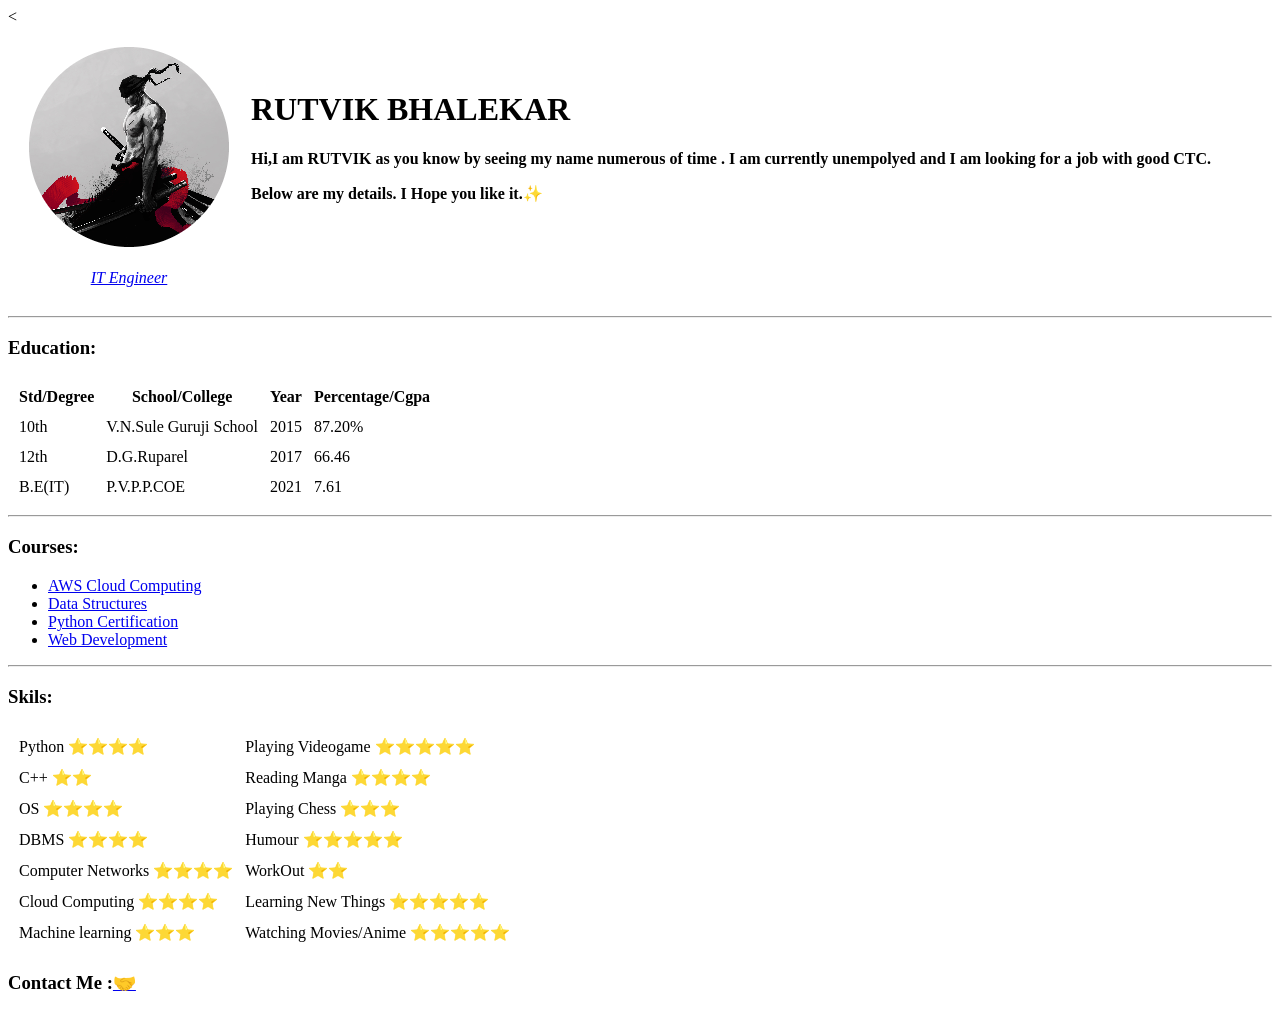
==== index.html @ c833c59a "Add files via upload" ====
<<!DOCTYPE html>
  <html lang="en" dir="ltr">

  <head>
    <meta charset="utf-8">
    <meta name="description" content="THIS IS THE RESUME OF RUTVIK SUNIL BHALEKAR">
    <meta http-equiv="refresh" content=>
    <title>👩‍💻RUTVIK RESUME</title>
  </head>
  <body>
    <table cellspacing="20">
      <tr>
        <td><img src="filename.jpg" alt="Photo of zoro">
        <td><h1>RUTVIK BHALEKAR</h1>
          <p><strong>Hi,I am RUTVIK as you know by seeing my name numerous of time . I am currently unempolyed and I am looking for a job with good CTC. </strong></p>
          <p><strong>Below are my details. I Hope you like it.✨</strong></p></td>
      </tr>
      <tr>
        <td><p style="text-align:center;"><em><a href=https://www.google.com/search?q=it+Engineer&rlz=1C1VDKB_enIN968IN968&oq=it+eniineer&aqs=chrome..69i57.4164j0j9&sourceid=chrome&ie=UTF-8>IT Engineer</a></em></p></td></td>
      </tr>
    </table>
    <hr>
    <h3>Education:</h3>
    <table cellspacing=10>
      <thead>
        <tr>
          <th>Std/Degree</th>
          <th>School/College</th>
          <th>Year</th>
          <th>Percentage/Cgpa</th>
        </tr>
      </thead>
      <tr>
        <td>10th</td>
        <td>V.N.Sule Guruji School</td>
        <td>2015</td>
        <td>87.20%</td>
      </tr>
      <tr>
        <td>12th</td>
        <td>D.G.Ruparel</td>
        <td>2017</td>
        <td>66.46</td>
      </tr>
      <tr>
        <td>B.E(IT)</td>
        <td>P.V.P.P.COE</td>
        <td>2021</td>
        <td>7.61</td>
      </tr>
    </table>
    <hr>
    <h3>Courses:</h3>
    <ul>
      <li><a href="https://www.google.com/search?q=aws&rlz=1C1VDKB_enIN968IN968&oq=aws+&aqs=chrome..69i57j69i61j69i65.740j0j15&sourceid=chrome&ie=UTF-8">AWS Cloud Computing</a></li>
      <li><a href="https://www.google.com/search?q=data+structeers&rlz=1C1VDKB_enIN968IN968&oq=data+structeers&aqs=chrome..69i57.5136j0j9&sourceid=chrome&ie=UTF-8">Data Structures</a></li>
      <li><a href="https://www.google.com/search?q=python&rlz=1C1VDKB_enIN968IN968&oq=python&aqs=chrome..69i57.3726j0j9&sourceid=chrome&ie=UTF-8">Python Certification</a></li>
      <li><a href="https://www.google.com/search?q=web+devlopment&rlz=1C1VDKB_enIN968IN968&oq=web+devlopment&aqs=chrome..69i57j69i60l2.7069j0j7&sourceid=chrome&ie=UTF-8">Web Development</a></li>
    </ul>
    <hr>
    <h3>Skils:</h3>
    <table cellspacing=10>
      <tr>
        <td>Python ⭐⭐⭐⭐</td>
        <td>Playing Videogame ⭐⭐⭐⭐⭐</td>
      </tr>
      <tr>
        <td>C++ ⭐⭐</td>
        <td>Reading Manga ⭐⭐⭐⭐</td>
      </tr>
      <tr>
        <td>OS ⭐⭐⭐⭐</td>
        <td>Playing Chess ⭐⭐⭐</td>
      </tr>
      <tr>
        <td>DBMS ⭐⭐⭐⭐</td>
        <td>Humour ⭐⭐⭐⭐⭐</td>
      </tr>
      <tr>
        <td>Computer Networks ⭐⭐⭐⭐</td>
        <td>WorkOut ⭐⭐</td>
      </tr>
      <tr>
        <td>Cloud Computing ⭐⭐⭐⭐</td>
        <td>Learning New Things ⭐⭐⭐⭐⭐</td>
      </tr>
      <tr>
        <td>Machine learning ⭐⭐⭐</td>
        <td>Watching Movies/Anime ⭐⭐⭐⭐⭐</td>
      </tr>
    </table>
    <h3>Contact Me :<a href="Contacts.html">🤝</a></h3>
  </body>

  </html>
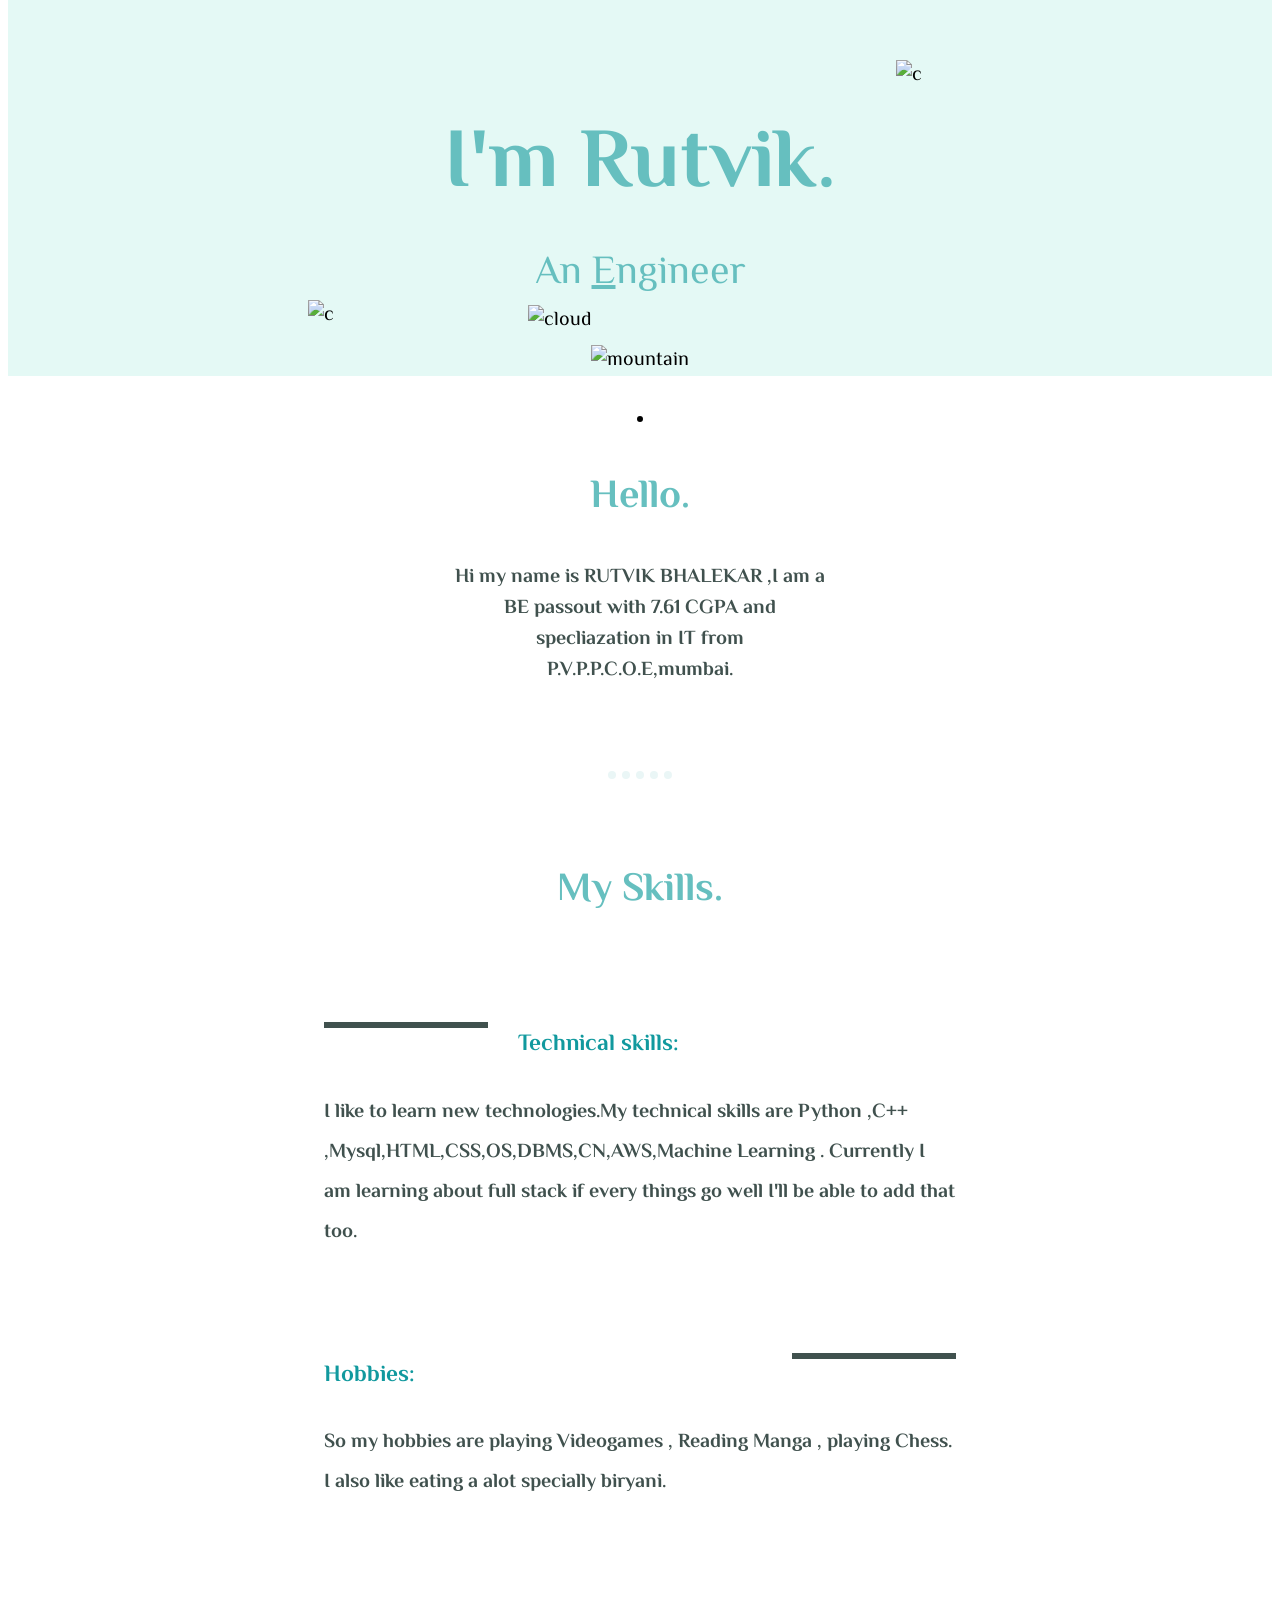
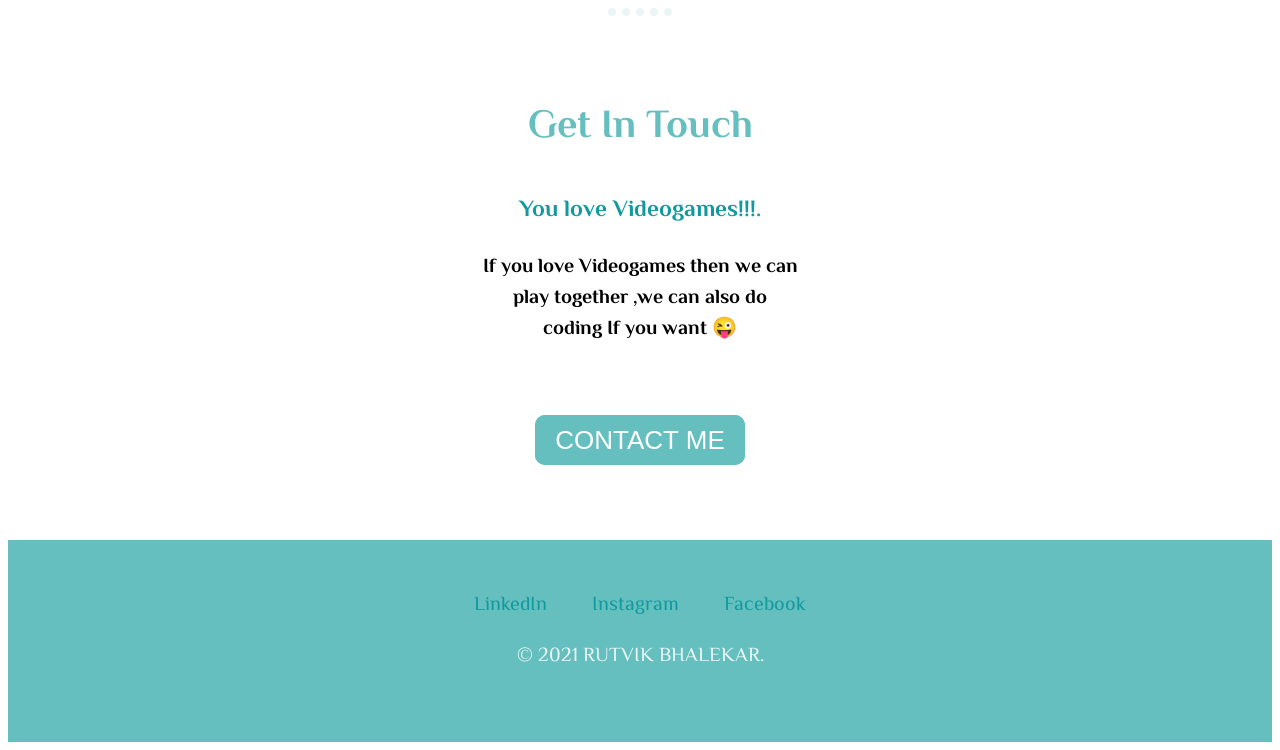
==== commit 8b53c2ca: "Add files via upload" ====
--- a/index.html
+++ b/index.html
@@ -1,95 +1,62 @@
-<<!DOCTYPE html>
-  <html lang="en" dir="ltr">
+<!DOCTYPE html>
+<html lang="en" dir="ltr">
 
-  <head>
-    <meta charset="utf-8">
-    <meta name="description" content="THIS IS THE RESUME OF RUTVIK SUNIL BHALEKAR">
-    <meta http-equiv="refresh" content=>
-    <title>👩‍💻RUTVIK RESUME</title>
-  </head>
-  <body>
-    <table cellspacing="20">
-      <tr>
-        <td><img src="filename.jpg" alt="Photo of zoro">
-        <td><h1>RUTVIK BHALEKAR</h1>
-          <p><strong>Hi,I am RUTVIK as you know by seeing my name numerous of time . I am currently unempolyed and I am looking for a job with good CTC. </strong></p>
-          <p><strong>Below are my details. I Hope you like it.✨</strong></p></td>
-      </tr>
-      <tr>
-        <td><p style="text-align:center;"><em><a href=https://www.google.com/search?q=it+Engineer&rlz=1C1VDKB_enIN968IN968&oq=it+eniineer&aqs=chrome..69i57.4164j0j9&sourceid=chrome&ie=UTF-8>IT Engineer</a></em></p></td></td>
-      </tr>
-    </table>
-    <hr>
-    <h3>Education:</h3>
-    <table cellspacing=10>
-      <thead>
-        <tr>
-          <th>Std/Degree</th>
-          <th>School/College</th>
-          <th>Year</th>
-          <th>Percentage/Cgpa</th>
-        </tr>
-      </thead>
-      <tr>
-        <td>10th</td>
-        <td>V.N.Sule Guruji School</td>
-        <td>2015</td>
-        <td>87.20%</td>
-      </tr>
-      <tr>
-        <td>12th</td>
-        <td>D.G.Ruparel</td>
-        <td>2017</td>
-        <td>66.46</td>
-      </tr>
-      <tr>
-        <td>B.E(IT)</td>
-        <td>P.V.P.P.COE</td>
-        <td>2021</td>
-        <td>7.61</td>
-      </tr>
-    </table>
-    <hr>
-    <h3>Courses:</h3>
-    <ul>
-      <li><a href="https://www.google.com/search?q=aws&rlz=1C1VDKB_enIN968IN968&oq=aws+&aqs=chrome..69i57j69i61j69i65.740j0j15&sourceid=chrome&ie=UTF-8">AWS Cloud Computing</a></li>
-      <li><a href="https://www.google.com/search?q=data+structeers&rlz=1C1VDKB_enIN968IN968&oq=data+structeers&aqs=chrome..69i57.5136j0j9&sourceid=chrome&ie=UTF-8">Data Structures</a></li>
-      <li><a href="https://www.google.com/search?q=python&rlz=1C1VDKB_enIN968IN968&oq=python&aqs=chrome..69i57.3726j0j9&sourceid=chrome&ie=UTF-8">Python Certification</a></li>
-      <li><a href="https://www.google.com/search?q=web+devlopment&rlz=1C1VDKB_enIN968IN968&oq=web+devlopment&aqs=chrome..69i57j69i60l2.7069j0j7&sourceid=chrome&ie=UTF-8">Web Development</a></li>
-    </ul>
-    <hr>
-    <h3>Skils:</h3>
-    <table cellspacing=10>
-      <tr>
-        <td>Python ⭐⭐⭐⭐</td>
-        <td>Playing Videogame ⭐⭐⭐⭐⭐</td>
-      </tr>
-      <tr>
-        <td>C++ ⭐⭐</td>
-        <td>Reading Manga ⭐⭐⭐⭐</td>
-      </tr>
-      <tr>
-        <td>OS ⭐⭐⭐⭐</td>
-        <td>Playing Chess ⭐⭐⭐</td>
-      </tr>
-      <tr>
-        <td>DBMS ⭐⭐⭐⭐</td>
-        <td>Humour ⭐⭐⭐⭐⭐</td>
-      </tr>
-      <tr>
-        <td>Computer Networks ⭐⭐⭐⭐</td>
-        <td>WorkOut ⭐⭐</td>
-      </tr>
-      <tr>
-        <td>Cloud Computing ⭐⭐⭐⭐</td>
-        <td>Learning New Things ⭐⭐⭐⭐⭐</td>
-      </tr>
-      <tr>
-        <td>Machine learning ⭐⭐⭐</td>
-        <td>Watching Movies/Anime ⭐⭐⭐⭐⭐</td>
-      </tr>
-    </table>
-    <h3>Contact Me :<a href="Contacts.html">🤝</a></h3>
-  </body>
+<head>
+  <meta charset="utf-8">
+  <title>RUTVIK</title>
+  <link rel="stylesheet" href="styless.css">
+  <link rel="icon" href="favicon_created_by_logaster.ico">
+  <link rel="preconnect" href="https://fonts.googleapis.com">
+  <link rel="preconnect" href="https://fonts.gstatic.com" crossorigin>
+  <link href="https://fonts.googleapis.com/css2?family=El+Messiri&display=swap" rel="stylesheet">
+</head>
 
-  </html>
+<body>
+  <div class="top-container">
+    <img class="cloud1" src="i/cloud.png" alt="c">
+    <img class="moving-cloud" src="i\giphy.webp" alt="cloud" />
+    <h1 class="Tophead">I'm Rutvik.</h1>
+    <p class="Top-p">An <span>E</span>ngineer </p>
+    <img class="cloud2" src="i/cloud.png" alt="c">
+    <img src="i\mountain.png" alt="mountain">
+  </div>
+  <div class="middle-container">
+    <div class="profile">
+      <img class="photo" src="i/r.jpg" alt="">
+      <h2>Hello.</h2>
+      <p class="mid-p"><strong>Hi my name is RUTVIK BHALEKAR ,I am a BE passout with 7.61 CGPA and specliazation in IT from P.V.P.P.C.O.E,mumbai.</strong></p>
+    </div>
+    <hr class="hr">
+    <div class="skills">
+      <h2>My Skills.</h2>
+      <div class="skill-row">
+        <img class="Technical" src="i/200w.webp" alt="">
+        <h3>Technical skills:</h3>
+        <p class="passage"> <strong>I like to learn new technologies.My technical skills are Python ,C++ ,Mysql,HTML,CSS,OS,DBMS,CN,AWS,Machine Learning . Currently I am learning about full stack if every things go well I'll be able to add that too.</strong></p>
+      </div>
+      <div class="skill-row">
+        <img class="Hobbies" src="i/200w (1).webp" alt="">
+        <h3>Hobbies:</h3>
+        <p class="passage"><strong>So my hobbies are playing Videogames , Reading Manga , playing Chess. I also like eating a alot specially biryani.</strong></p>
+      </div>
+    </div>
+    <hr class="hr">
+    <div class="contact-me">
+      <h2>Get In Touch</h2>
+      <h3>You love Videogames!!!.</h3>
+      <p class="last-p"><strong>If you love Videogames then we can play together ,we can also do coding If you want 😜</strong></p>
+      <a class="btn" href="mailto:rutvikbhalekar700@gmail.com">CONTACT ME</a>
+    </div>
+  </div>
+
+
+  <div class="bottom-container">
+    <a class="footer-link" href="https://www.linkedin.com/in/rutvik-bhalekar-73376719a/">LinkedIn</a>
+    <a class="footer-link" href="https://www.instagram.com/rutvik________/">Instagram</a>
+    <a class="footer-link" href="https://www.facebook.com/rutvik.bhalekar.50">Facebook</a>
+    <p class="bottom-p">© 2021 RUTVIK BHALEKAR.</p>
+  </div>
+
+</body>
+
+</html>
--- a/styless.css
+++ b/styless.css
@@ -0,0 +1,155 @@
+body {
+  margin-top: 0;
+  text-align: center;
+  font-family: 'El Messiri', sans-serif;
+  font-size: 125%
+}
+
+.top-container {
+  background-color: #E4F9F5;
+  position: relative;
+  padding-top: 50PX;
+}
+
+.bottom-container {
+  background-color: #66BFBF;
+  padding-top: 50px;
+  padding-bottom: 50px;
+  margin-top: 80px;
+}
+
+.cloud1 {
+  position: absolute;
+  right: 350px;
+  top: 60px
+}
+
+.cloud2 {
+  position: absolute;
+  left: 300px;
+  top: 300px
+}
+
+.moving-cloud {
+  position: absolute;
+  bottom: 40px;
+  left: 520px;
+}
+
+.Tophead {
+  font-size: 5.26rem;
+  margin: 50px auto 0 auto;
+  color: #66BFBF;
+}
+
+.Top-p {
+  font-size: 2.5rem;
+  margin-top: 10px;
+  color: #66BFBF;
+  font-weight: normal;
+}
+
+.skill-row {
+  width: 50%;
+  margin: 100px auto;
+  text-align: left;
+  line-height: 2;
+  color: #40514E;
+}
+
+.Technical {
+  width: 25%;
+  background-color: #E4F9F5;
+  border: solid;
+  float: left;
+  margin-right: 30px
+}
+
+.Hobbies {
+  width: 25%;
+  background-color: #E4F9F5;
+  border: solid;
+  float: right;
+  margin-left: 30px
+}
+
+.photo {
+  border-radius: 100%;
+  border: solid;
+  margin: 40px 0 0 0
+}
+
+.mid-p {
+  color: #40514E;
+  width: 30%;
+  margin: auto;
+}
+
+.hr {
+  border-style: none;
+  border-bottom: 8px dotted;
+  border-bottom-color: #EAF6F6;
+  height: 5px;
+  width: 5%;
+  margin: 80px auto;
+}
+
+.passage {
+  text-align: left;
+}
+
+h2 {
+  color: #66BFBF;
+  font-size: 2.5rem
+}
+
+.btn {
+  background: #66BFBF;
+  background-image: -webkit-linear-gradient(top, #66BFBF, #66BFBf);
+  background-image: -moz-linear-gradient(top, #66BFBF, #66BFBf);
+  background-image: -ms-linear-gradient(top, #66BFBF, #66BFBf);
+  background-image: -o-linear-gradient(top, #66BFBF, #66BFBf);
+  background-image: linear-gradient(to bottom, #66BFBF, #66BFBf);
+  -webkit-border-radius: 10;
+  -moz-border-radius: 10;
+  border-radius: 10px;
+  font-family: Arial;
+  color: white;
+  font-size: 26px;
+  padding: 10px 20px 10px 20px;
+  text-decoration: none;
+  margin:100px
+}
+
+.btn:hover {
+  background: #11999E;
+  background-image: -webkit-linear-gradient(top, #11999E, #11999E);
+  background-image: -moz-linear-gradient(top, #11999E, #11999E);
+  background-image: -ms-linear-gradient(top, #11999E, #11999E);
+  background-image: -o-linear-gradient(top, #11999E, #11999E);
+  background-image: linear-gradient(to bottom, #11999E, #11999E);
+  text-decoration: none;
+}
+
+h3 {
+  color: #11999E
+}
+
+.footer-link {
+  color: #11999E;
+  margin: auto 20px;
+  text-decoration: none;
+}
+
+.footer-link:hover{color: white}
+span {
+  text-decoration: underline;
+}
+
+.bottom-p {
+  color: #EAF6F6
+}
+
+.last-p{width: 25%;
+  margin:auto;
+  margin-bottom: 80px;}
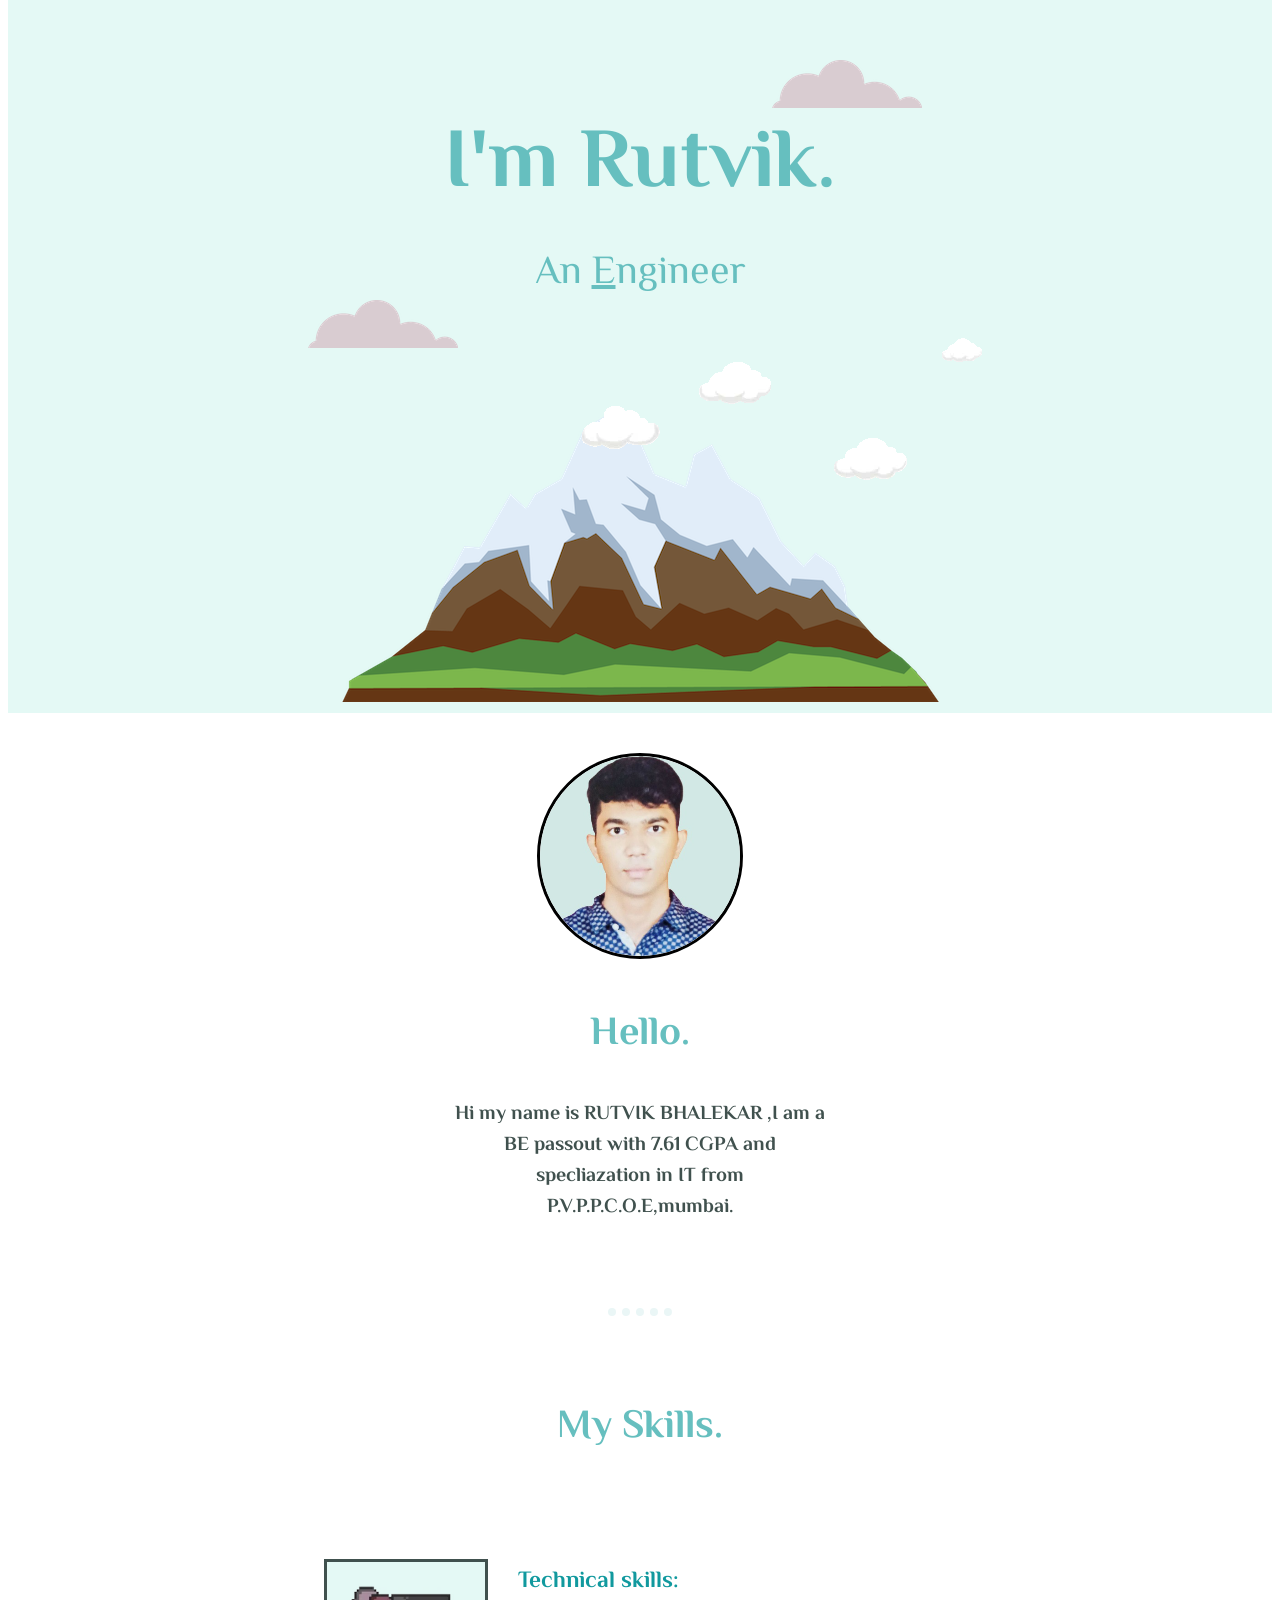
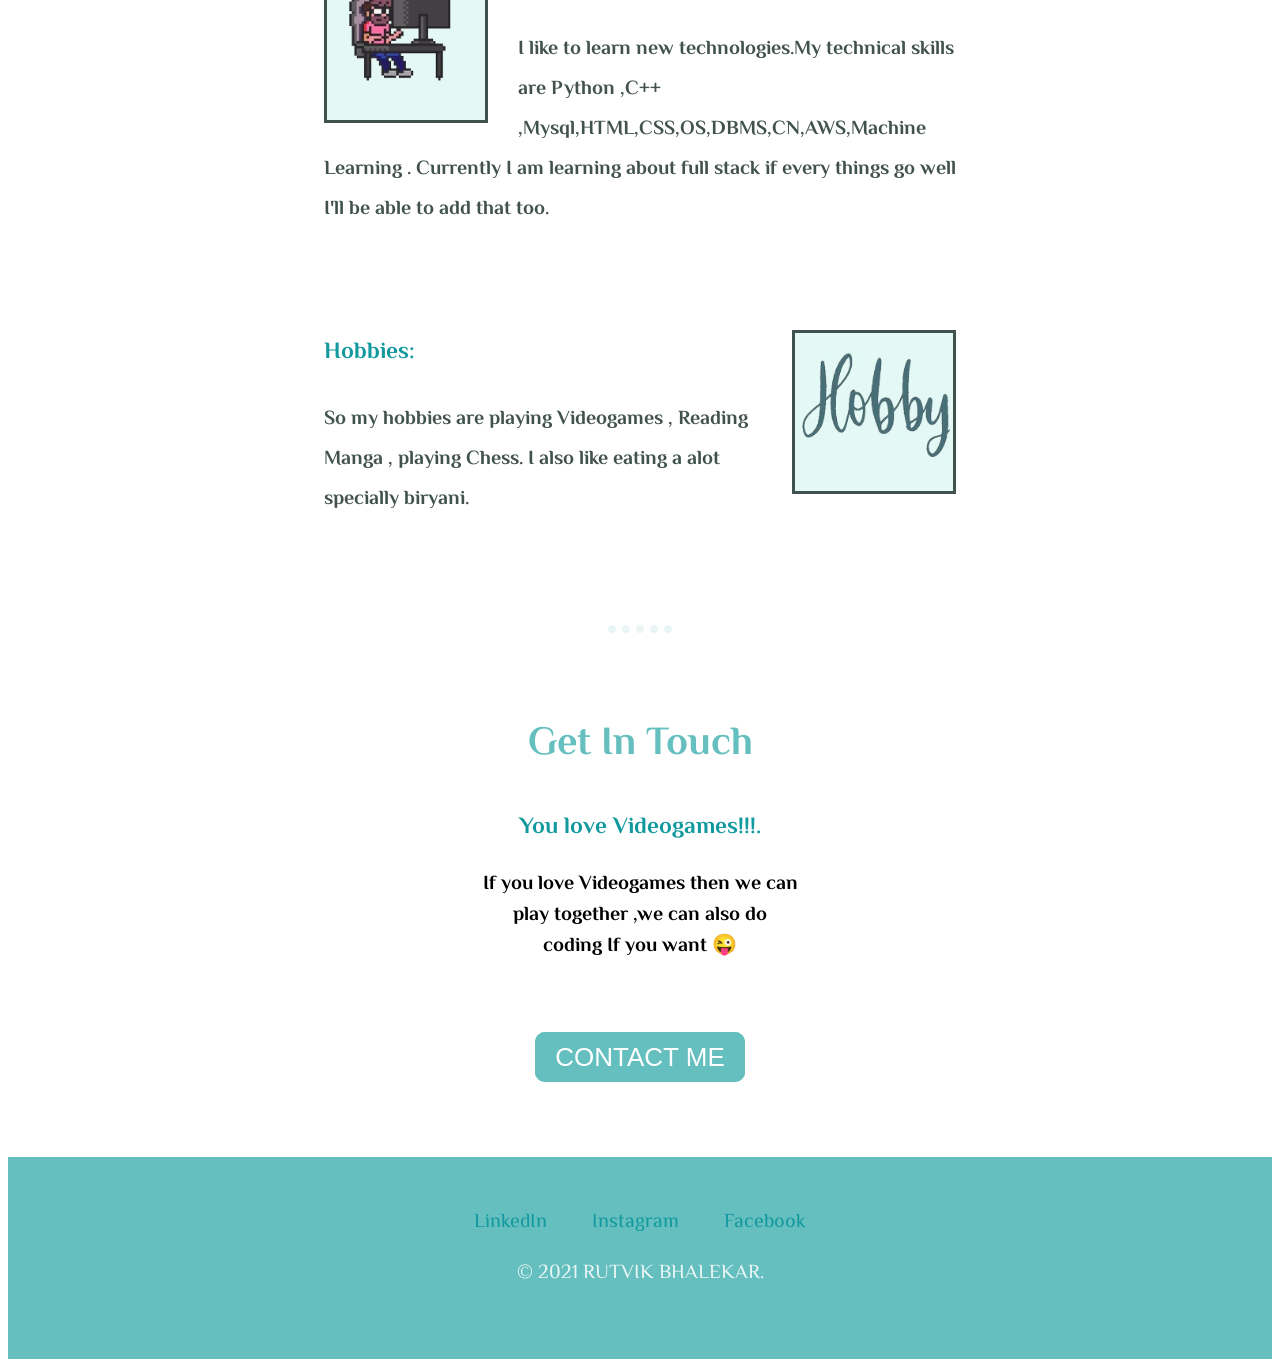
==== commit b97b0ff7: "Update index.html" ====
--- a/index.html
+++ b/index.html
@@ -13,16 +13,16 @@
 
 <body>
   <div class="top-container">
-    <img class="cloud1" src="i/cloud.png" alt="c">
-    <img class="moving-cloud" src="i\giphy.webp" alt="cloud" />
+    <img class="cloud1" src="cloud.png" alt="c">
+    <img class="moving-cloud" src="giphy.webp" alt="cloud" />
     <h1 class="Tophead">I'm Rutvik.</h1>
     <p class="Top-p">An <span>E</span>ngineer </p>
-    <img class="cloud2" src="i/cloud.png" alt="c">
-    <img src="i\mountain.png" alt="mountain">
+    <img class="cloud2" src="cloud.png" alt="c">
+    <img src="mountain.png" alt="mountain">
   </div>
   <div class="middle-container">
     <div class="profile">
-      <img class="photo" src="i/r.jpg" alt="">
+      <img class="photo" src="r.jpg" alt="">
       <h2>Hello.</h2>
       <p class="mid-p"><strong>Hi my name is RUTVIK BHALEKAR ,I am a BE passout with 7.61 CGPA and specliazation in IT from P.V.P.P.C.O.E,mumbai.</strong></p>
     </div>
@@ -30,12 +30,12 @@
     <div class="skills">
       <h2>My Skills.</h2>
       <div class="skill-row">
-        <img class="Technical" src="i/200w.webp" alt="">
+        <img class="Technical" src="200w.webp" alt="">
         <h3>Technical skills:</h3>
         <p class="passage"> <strong>I like to learn new technologies.My technical skills are Python ,C++ ,Mysql,HTML,CSS,OS,DBMS,CN,AWS,Machine Learning . Currently I am learning about full stack if every things go well I'll be able to add that too.</strong></p>
       </div>
       <div class="skill-row">
-        <img class="Hobbies" src="i/200w (1).webp" alt="">
+        <img class="Hobbies" src="200w (1).webp" alt="">
         <h3>Hobbies:</h3>
         <p class="passage"><strong>So my hobbies are playing Videogames , Reading Manga , playing Chess. I also like eating a alot specially biryani.</strong></p>
       </div>
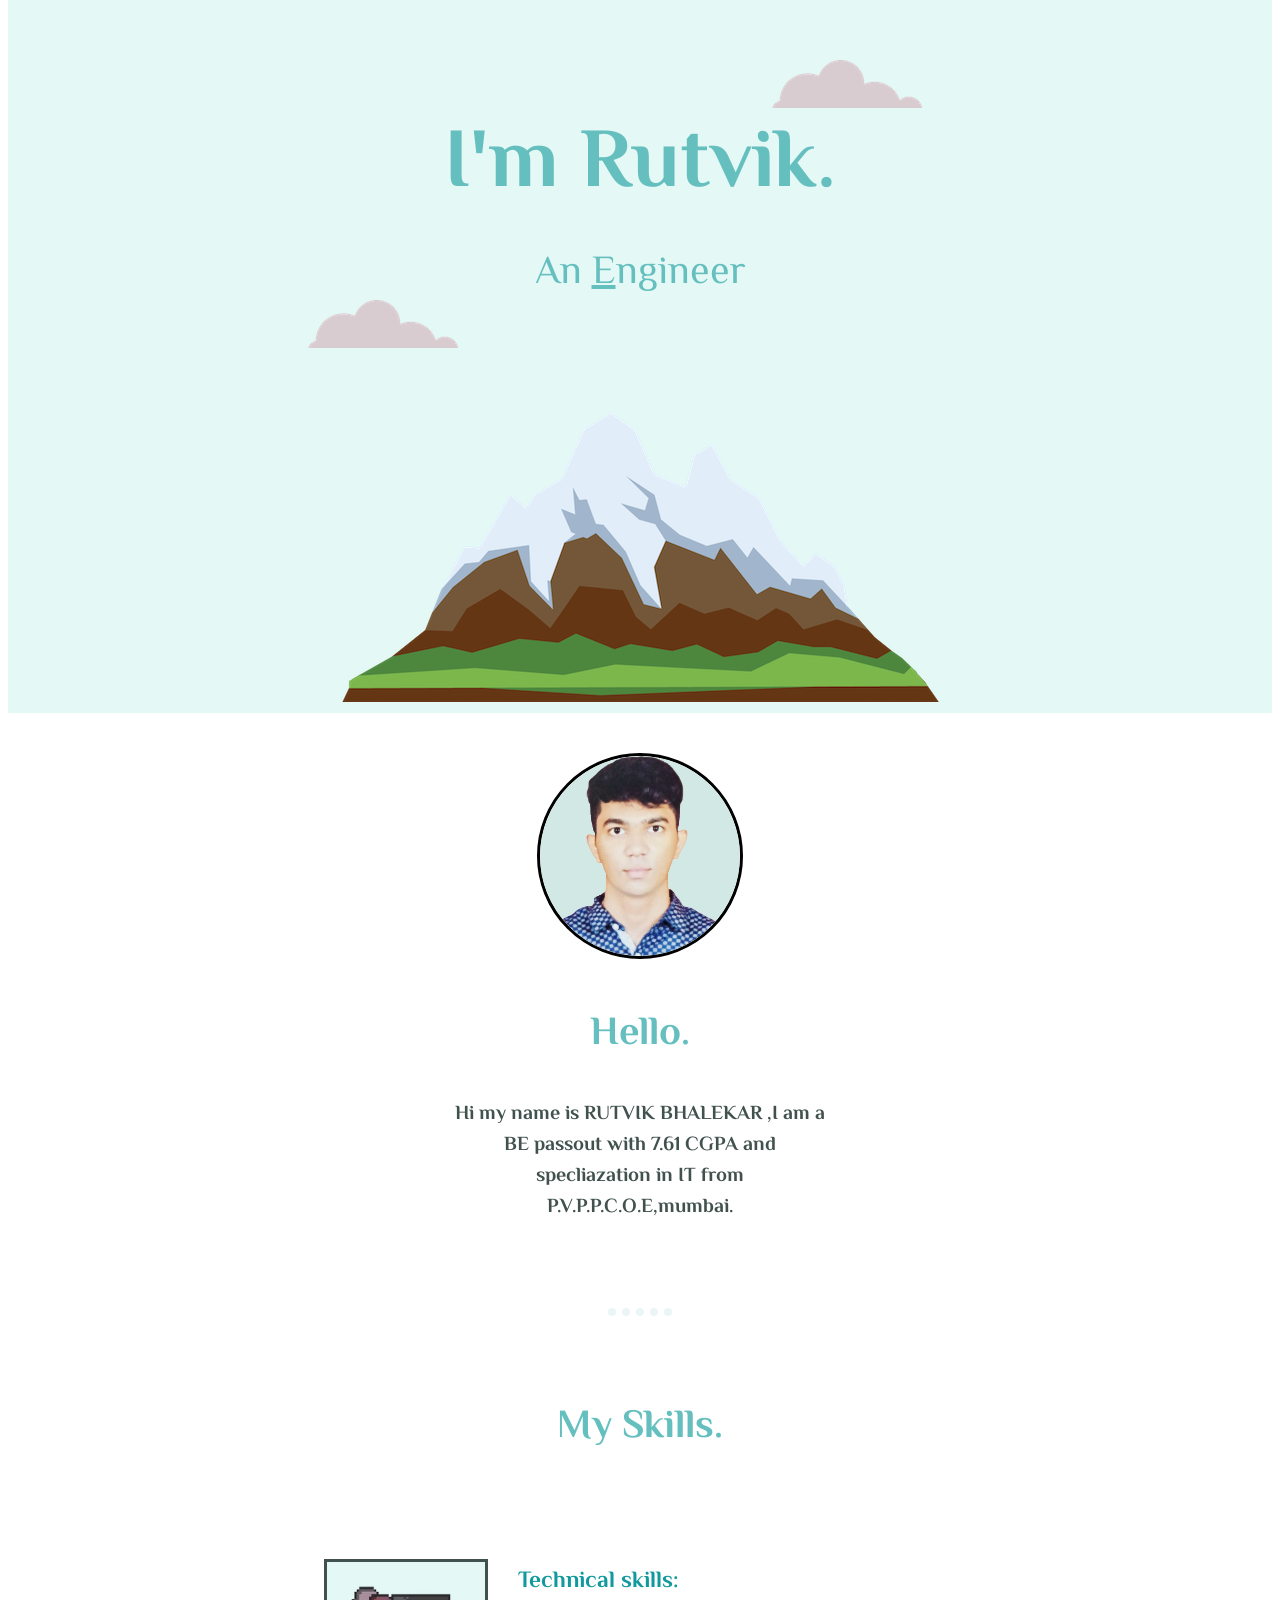
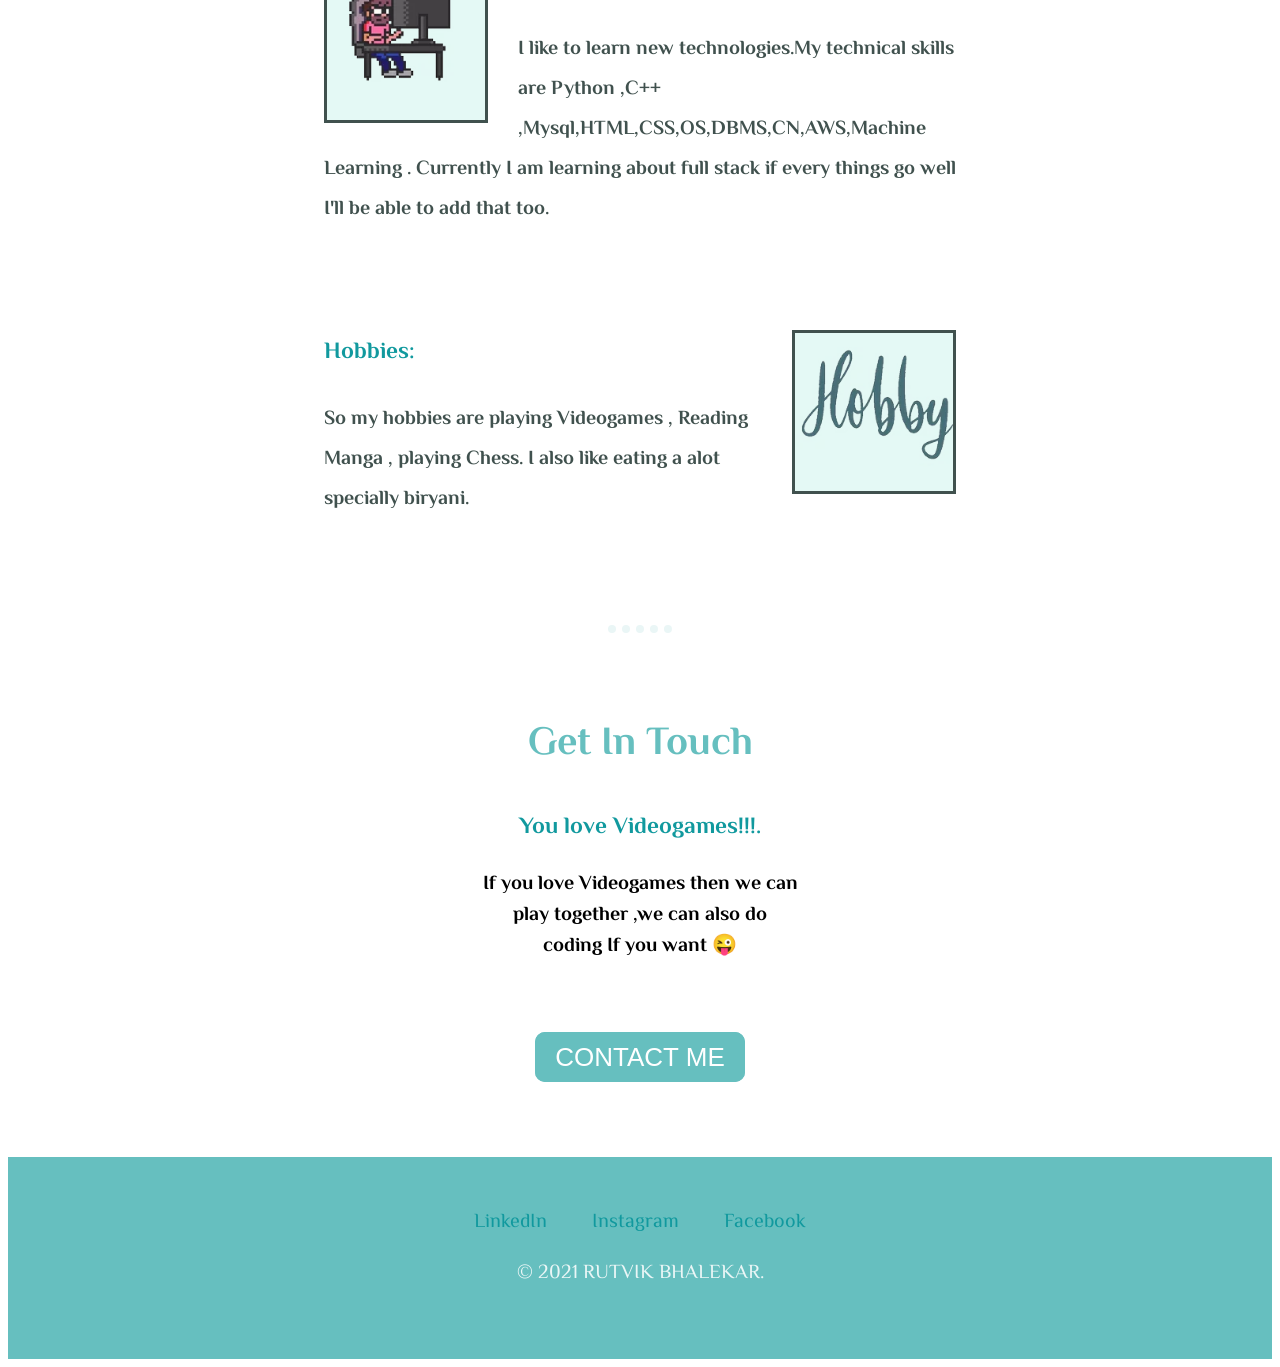
==== commit c01f6397: "Updated" ====
--- a/index.html
+++ b/index.html
@@ -14,7 +14,7 @@
 <body>
   <div class="top-container">
     <img class="cloud1" src="cloud.png" alt="c">
-    <img class="moving-cloud" src="giphy.webp" alt="cloud" />
+ 
     <h1 class="Tophead">I'm Rutvik.</h1>
     <p class="Top-p">An <span>E</span>ngineer </p>
     <img class="cloud2" src="cloud.png" alt="c">
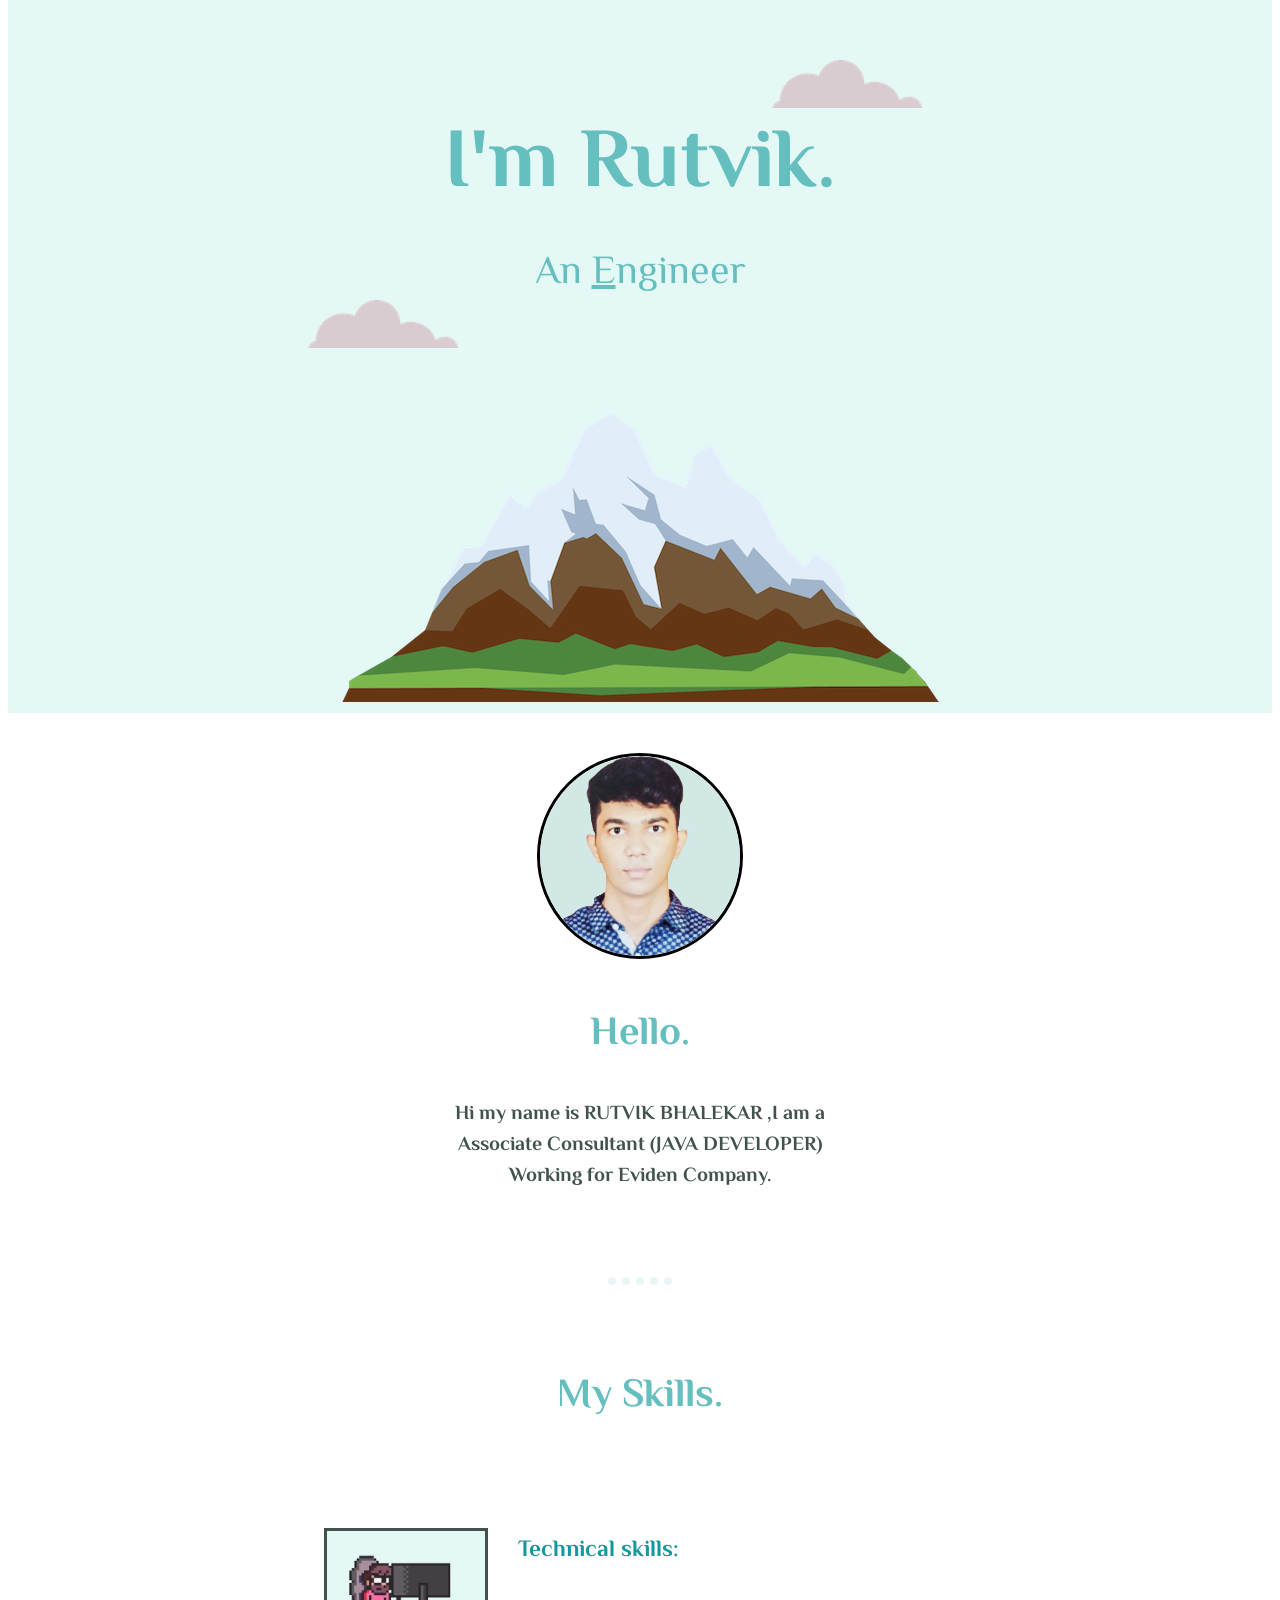
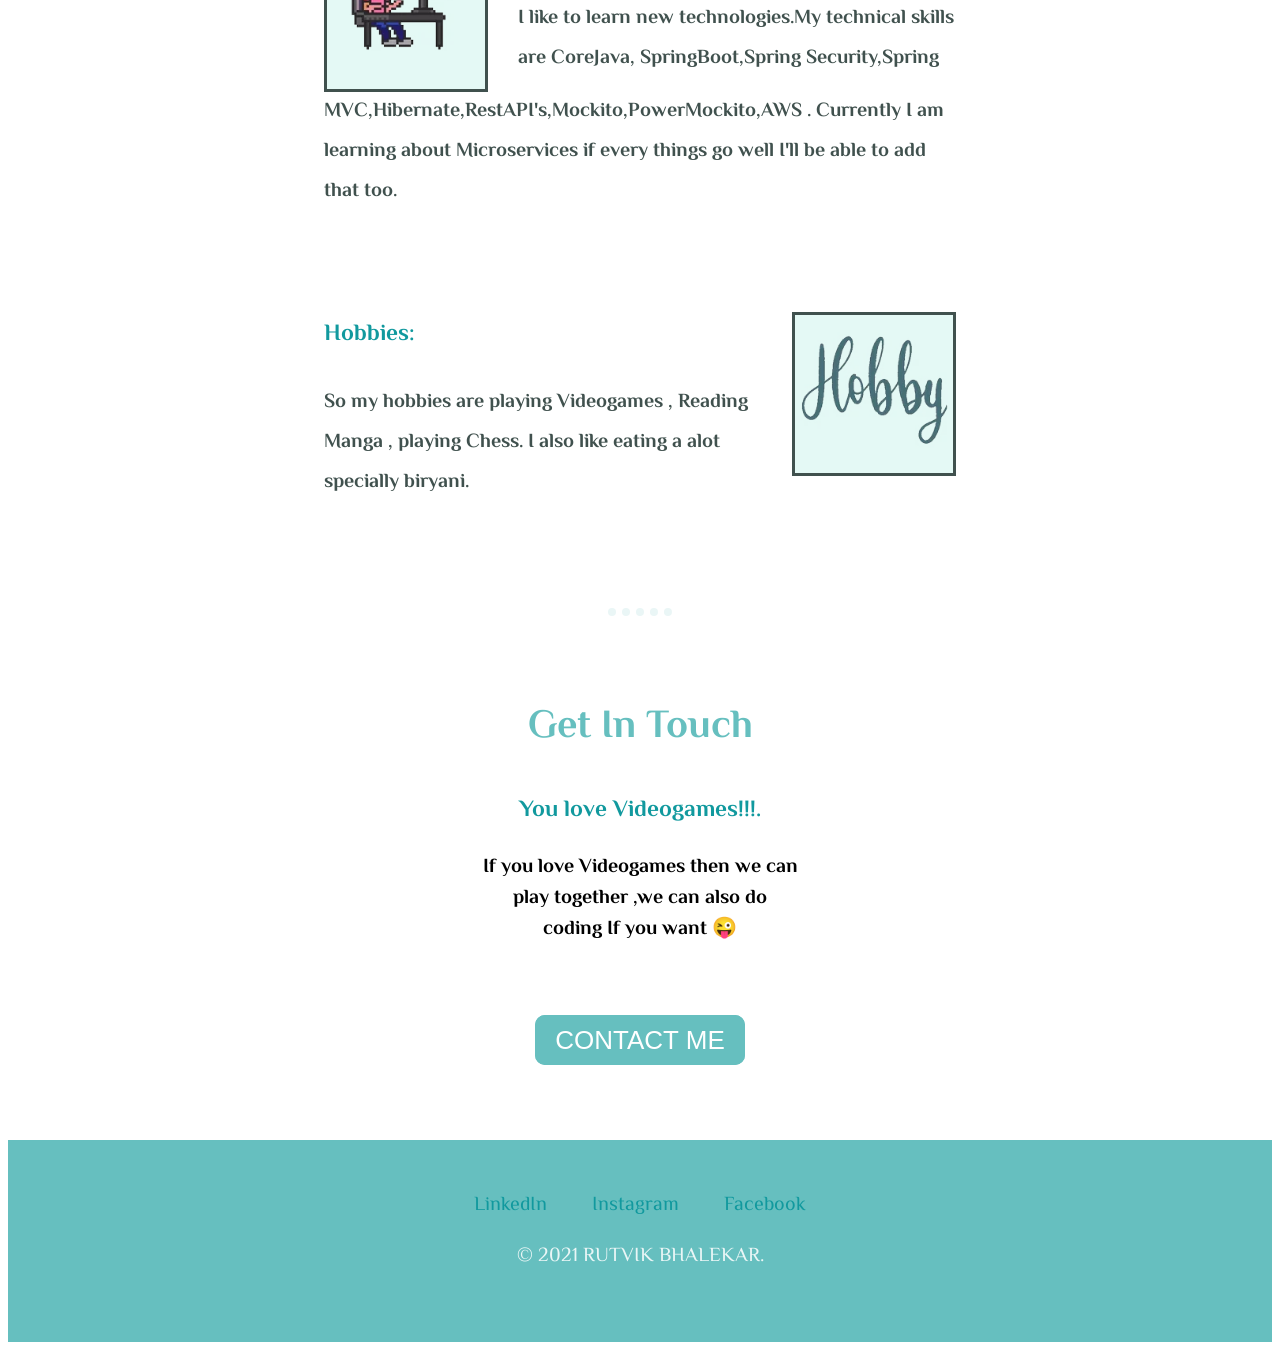
==== commit 6457576c: "Update index.html" ====
--- a/index.html
+++ b/index.html
@@ -24,7 +24,7 @@
     <div class="profile">
       <img class="photo" src="r.jpg" alt="">
       <h2>Hello.</h2>
-      <p class="mid-p"><strong>Hi my name is RUTVIK BHALEKAR ,I am a BE passout with 7.61 CGPA and specliazation in IT from P.V.P.P.C.O.E,mumbai.</strong></p>
+      <p class="mid-p"><strong>Hi my name is RUTVIK BHALEKAR ,I am a Associate Consultant (JAVA DEVELOPER) Working for Eviden Company.</strong></p>
     </div>
     <hr class="hr">
     <div class="skills">
@@ -32,7 +32,7 @@
       <div class="skill-row">
         <img class="Technical" src="200w.webp" alt="">
         <h3>Technical skills:</h3>
-        <p class="passage"> <strong>I like to learn new technologies.My technical skills are Python ,C++ ,Mysql,HTML,CSS,OS,DBMS,CN,AWS,Machine Learning . Currently I am learning about full stack if every things go well I'll be able to add that too.</strong></p>
+        <p class="passage"> <strong>I like to learn new technologies.My technical skills are CoreJava, SpringBoot,Spring Security,Spring MVC,Hibernate,RestAPI's,Mockito,PowerMockito,AWS . Currently I am learning about Microservices if every things go well I'll be able to add that too.</strong></p>
       </div>
       <div class="skill-row">
         <img class="Hobbies" src="200w (1).webp" alt="">
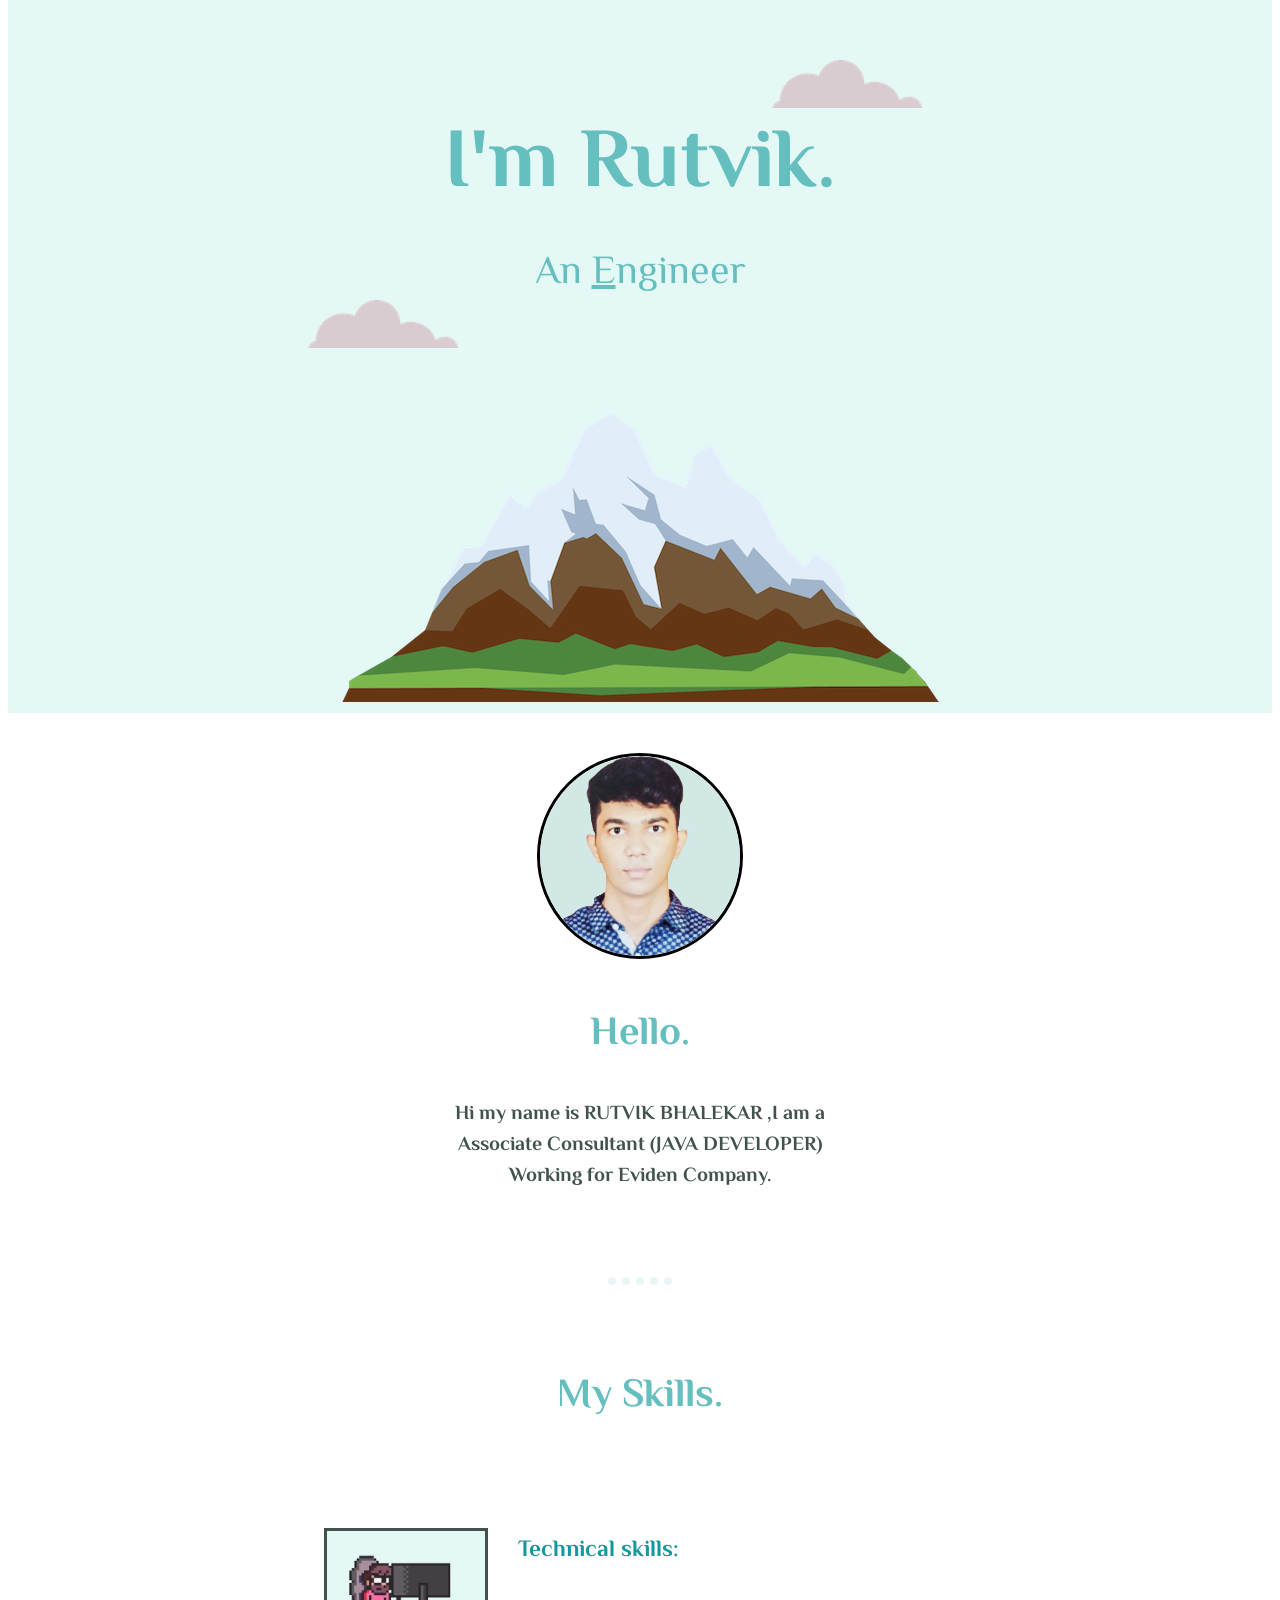
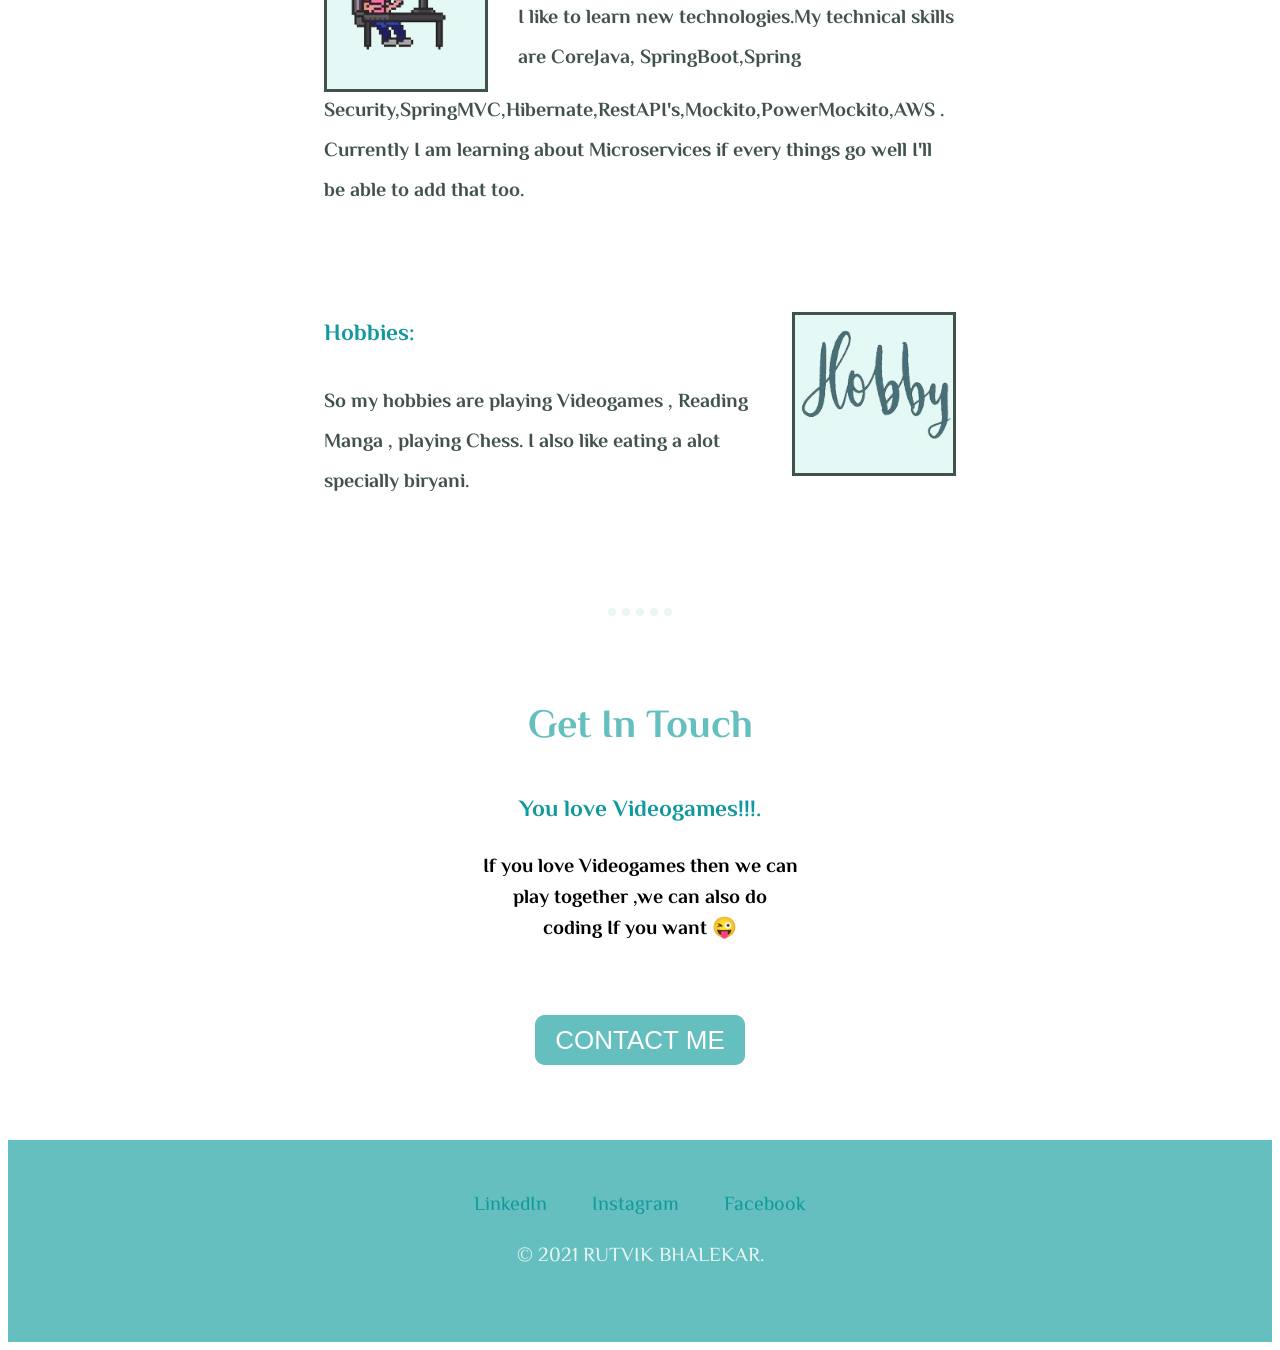
==== commit 11c72144: "Update index.html" ====
--- a/index.html
+++ b/index.html
@@ -32,7 +32,7 @@
       <div class="skill-row">
         <img class="Technical" src="200w.webp" alt="">
         <h3>Technical skills:</h3>
-        <p class="passage"> <strong>I like to learn new technologies.My technical skills are CoreJava, SpringBoot,Spring Security,Spring MVC,Hibernate,RestAPI's,Mockito,PowerMockito,AWS . Currently I am learning about Microservices if every things go well I'll be able to add that too.</strong></p>
+        <p class="passage"> <strong>I like to learn new technologies.My technical skills are CoreJava, SpringBoot,Spring Security,SpringMVC,Hibernate,RestAPI's,Mockito,PowerMockito,AWS . Currently I am learning about Microservices if every things go well I'll be able to add that too.</strong></p>
       </div>
       <div class="skill-row">
         <img class="Hobbies" src="200w (1).webp" alt="">
